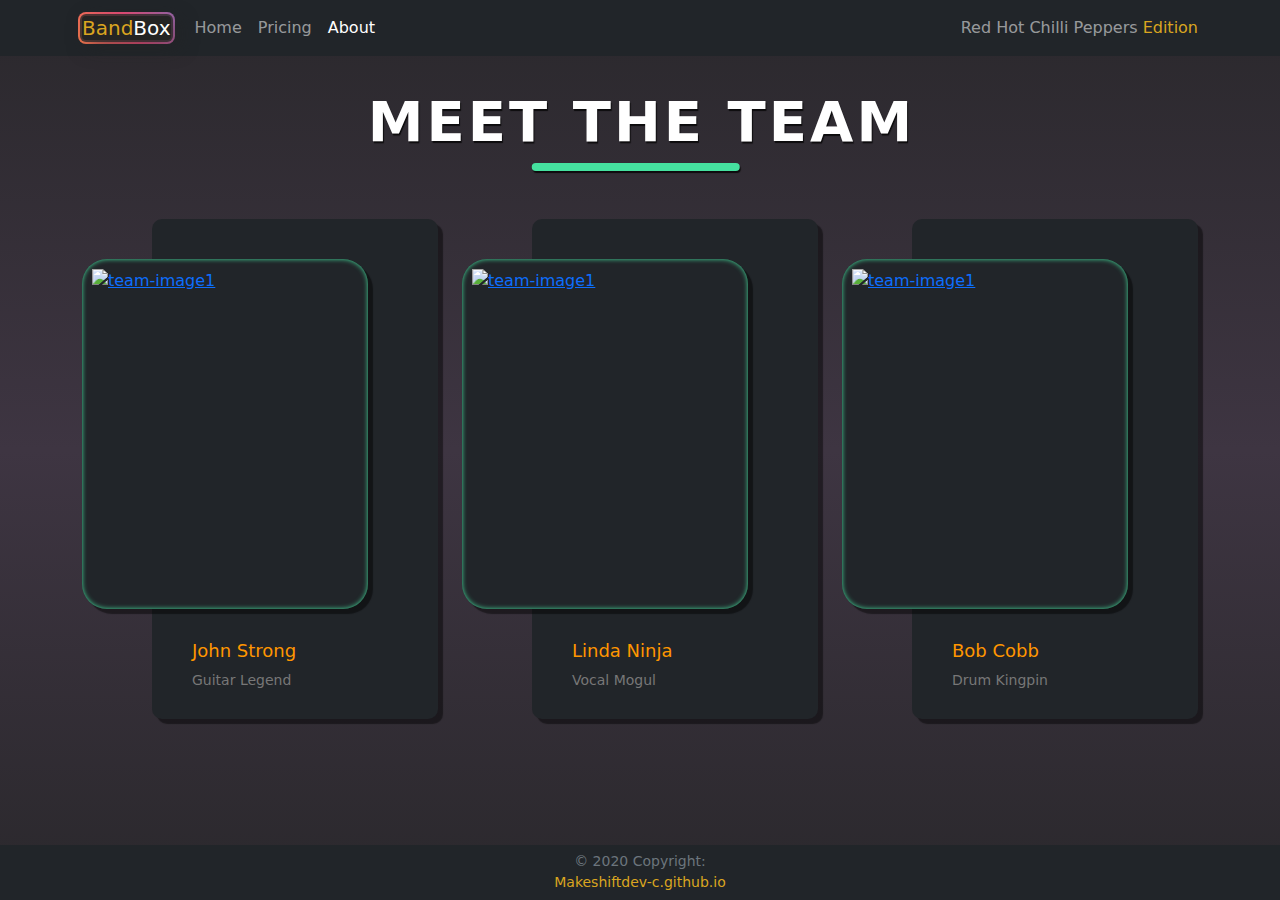
==== about.html @ 317f8b6e "added about page" ====
<!DOCTYPE html>
<html lang="en">
  <head>
    <script
      src="https://kit.fontawesome.com/6179cc83eb.js"
      crossorigin="anonymous"
    ></script>
    <meta charset="UTF-8" />
    <meta name="viewport" content="width=device-width, initial-scale=1.0" />
    <link rel="stylesheet" href="src/css/bootstrap.min.css" />
    <link rel="stylesheet" type="text/css" href="style.css" />
    <title>About Us | BandBox</title>
  </head>
  <body class="price-page">
    <header>
      <nav class="navbar navbar-expand-lg navbar-dark bg-dark">
        <div class="container-md">
          <h4
            class="my-0 mr-md-auto font-weight-normal gradient-border navbar-brand py-0"
          >
            <a href="index.html" class="text-white" id="logo"
              ><span class="gold">Band</span>Box</a
            >
          </h4>
          <button
            class="navbar-toggler"
            type="button"
            data-bs-toggle="collapse"
            data-bs-target="#navbarNav"
            aria-controls="navbarNav"
            aria-expanded="false"
            aria-label="Toggle navigation"
          >
            <span class="navbar-toggler-icon"></span>
          </button>
          <div class="collapse navbar-collapse" id="navbarNav">
            <ul class="navbar-nav me-auto mb-2 mb-lg-0">
              <li class="nav-item">
                <a class="nav-link" aria-current="page" href="index.html"
                  >Home</a
                >
              </li>
              <li class="nav-item">
                <a class="nav-link" href="pricing.html">Pricing</a>
              </li>
              <li class="nav-item">
                <a class="nav-link active" href="#">About</a>
              </li>
            </ul>
            <span class="navbar-text"
              >Red Hot Chilli Peppers <span class="gold">Edition</span></span
            >
          </div>
        </div>
      </nav>
    </header>
    <main
      class="plans-container d-flex flex-column justify-content-center align-items-center"
    >
      <div class="container-md">
        <h2 class="heading">Meet The Team</h2>
        <div class="row justify-content-center">
          <!-- block 1 -->
          <div class="col-lg-4 col-md-6 mb-3">
            <div class="about-box">
              <ul class="icons">
                <li>
                  <a href="#"><span class="fa fa-linkedin"></span></a>
                </li>
                <li>
                  <a href="#"><span class="fa fa-skype"></span></a>
                </li>
                <li>
                  <a href="#"><span class="fa fa-twitter"></span></a>
                </li>
                <li>
                  <a href="#"><span class="fa fa-facebook-f"></span></a>
                </li>
              </ul>
              <div class="image">
                <a href="#"
                  ><img
                    src="https://images.pexels.com/photos/2698935/pexels-photo-2698935.jpeg?auto=compress&cs=tinysrgb&dpr=2&h=650&w=940"
                    alt="team-image1"
                /></a>
              </div>
              <div class="title">
                <h3><a href="#">John Strong</a></h3>
                <div class="role">Guitar Legend</div>
              </div>
            </div>
          </div>
          <!-- block 1 -->
          <div class="col-lg-4 col-md-6 mb-3">
            <div class="about-box">
              <ul class="icons">
                <li>
                  <a href="#"><span class="fa fa-linkedin"></span></a>
                </li>
                <li>
                  <a href="#"><span class="fa fa-skype"></span></a>
                </li>
                <li>
                  <a href="#"><span class="fa fa-twitter"></span></a>
                </li>
                <li>
                  <a href="#"><span class="fa fa-facebook-f"></span></a>
                </li>
              </ul>
              <div class="image">
                <a href="#"
                  ><img
                    src="https://images.pexels.com/photos/1289107/pexels-photo-1289107.jpeg?auto=compress&cs=tinysrgb&dpr=2&h=650&w=940"
                    alt="team-image1"
                /></a>
              </div>
              <div class="title">
                <h3><a href="#">Linda Ninja</a></h3>
                <div class="role">Vocal Mogul</div>
              </div>
            </div>
          </div>
          <!-- block 1 -->
          <div class="col-lg-4 col-md-6 mb-5">
            <div class="about-box">
              <ul class="icons">
                <li>
                  <a href="#"><span class="fa fa-linkedin"></span></a>
                </li>
                <li>
                  <a href="#"><span class="fa fa-skype"></span></a>
                </li>
                <li>
                  <a href="#"><span class="fa fa-twitter"></span></a>
                </li>
                <li>
                  <a href="#"><span class="fa fa-facebook-f"></span></a>
                </li>
              </ul>
              <div class="image">
                <a href="#"
                  ><img
                    src="https://images.pexels.com/photos/3030332/pexels-photo-3030332.jpeg?auto=compress&cs=tinysrgb&dpr=2&h=650&w=940"
                    alt="team-image1"
                /></a>
              </div>
              <div class="title">
                <h3><a href="#">Bob Cobb</a></h3>
                <div class="role">Drum Kingpin</div>
              </div>
            </div>
          </div>
        </div>
      </div>
    </main>
    <script src="src/js/bootstrap.min.js"></script>
    <footer class="bg-dark d-flex justify-content-center align-items-center">
      <div class="p-0 m-0">
        <p class="small text-muted p-0 m-0">
          &copy; 2020 Copyright:<br />
          <span class="gold">Makeshiftdev-c.github.io</span>
        </p>
      </div>
    </footer>
  </body>
</html>
---- style.css ----
/*----------------- Basic Formatting -----------------------*/

html {
  min-height: 100%;
  background-color: #212529;
}
body {
  min-height: 100vh;
  background-color: rgba(0, 0, 0, 0.651);
  color: white;
}

.price-page {
  background-image: linear-gradient(
    to bottom,
    #2a282c 0%,
    #3e3542 50%,
    #2a282c 100%
  );
}

header {
  /*padding: 30px;*/
  /*padding-bottom: 30px;*/
}
/*main {
  width: calc(75% - 60px);
  float: left;
  padding: 30px;
}
aside {
  width: calc(25% - 60px);
  float: left;
  border-left: none;
  padding: 30px;
}*/

main {
  min-height: 100%;
}

footer {
  position: fixed;
  bottom: 0px;
  margin: 0 auto;
  width: 100%;
  height: 55.28px;
  text-align: center;
  z-index: 2;
}

hr {
  opacity: 0.7;
  padding: 0;
  margin-top: 1px;
  margin-bottom: 20px;
  border: 2px solid white;
  box-shadow: 0px 0px 5px 2px darkgrey;
  height: 11px !important;
  border-radius: 10%;
  background: linear-gradient(
    90deg,
    black,
    #fffa00,
    rgb(177, 172, 172),
    #1abc9c,
    #4400ff,
    violet,
    gold,
    violet,
    #4400ff,
    #1abc9c,
    rgb(177, 172, 172),
    #fffa00
  );
  background-size: 200% 100%;
  -webkit-animation: animated-divider 15s linear infinite;
  animation: animated-divider 15s linear infinite alternate;
}

@keyframes animated-divider {
  0% {
    background-position: 25% 50%;
  }
  100% {
    background-position: 95% 50%;
  }
}

/*----------------- End of Basic Formatting -----------------------*/

/*----------------- Nav and Logo -----------------------*/

.gold {
  color: goldenrod;
}

#logo {
  text-decoration: none;
}

.navbar {
  z-index: 100;
}

.gradient-border {
  --borderWidth: 4px;
  background: #292929;
  position: relative;
  border-radius: var(--borderWidth);
  box-shadow: inset 0 -3em 3em rgba(0, 0, 0, 0.123),
    0 0 0 2px rgba(43, 42, 42, 0.829), 0.3em 0.3em 1em rgba(34, 34, 34, 0.562);
}
.gradient-border:after {
  content: "";
  position: absolute;
  top: calc(-1 * var(--borderWidth));
  left: calc(-1 * var(--borderWidth));
  height: calc(100% + var(--borderWidth) * 2);
  width: calc(100% + var(--borderWidth) * 2);
  background: linear-gradient(
    60deg,
    #f79533,
    #f37055,
    #ef4e7b,
    #a166ab,
    #5073b8,
    #1098ad,
    #07b39b,
    #6fba82
  );
  border-radius: calc(2 * var(--borderWidth));
  z-index: -1;
  animation: animatedgradient 3s ease alternate infinite;
  background-size: 300% 300%;
}

@keyframes animatedgradient {
  0% {
    background-position: 0% 50%;
  }
  50% {
    background-position: 100% 50%;
  }
  100% {
    background-position: 0% 50%;
  }
}

/*----------------- End of Nav and Logo -----------------------*/

/*----------------- Carousel Hero -----------------------*/

.overlay {
  position: absolute;
  width: 100%;
  height: 100%;
  z-index: 2;
  background-color: #080d15;
  opacity: 0.7;
}

.carousel-fade {
  position: relative;
  height: calc(100vh - 110.56px);
  margin-top: 56px;
}

.carousel-fade img {
  position: relative;
  height: calc(100vh - 110.56px);
  object-fit: cover;
  object-position: 50% 30%;
}

.carousel-fade .carousel-inner .carousel-item {
  height: calc(100vh - 110.56px);
}

.carousel-fade .carousel-indicators > li {
  margin: 0 2px 0 2px;
  background-color: #f39c12;
  border-color: #f39c12;
  opacity: 0.7;
  display: inline-block;
  width: 10px;
  height: 10px;
  margin: 1px;
  text-indent: -999px;
  cursor: pointer;
  border: 1px solid rgba(0, 0, 0, 0);
  border-radius: 10px;
}
.carousel-fade .carousel-indicators > li.active {
  width: 10px;
  height: 10px;
  opacity: 1;
}

.hero {
  position: absolute;
  z-index: 2;
  top: 50%;
  left: 50%;
  color: #fff;
  text-align: center;
  text-transform: uppercase;
  text-shadow: 1px 1px 0 rgba(0, 0, 0, 0.75);
  -webkit-transform: translate3d(-50%, -50%, 0);
  -moz-transform: translate3d(-50%, -50%, 0);
  -ms-transform: translate3d(-50%, -50%, 0);
  -o-transform: translate3d(-50%, -50%, 0);
  transform: translate3d(-50%, -50%, 0);
}
.hero h1 {
  font-size: 6em;
  font-weight: bold;
  color: #fff;
  margin: 0;
  padding: 0;
}

.carousel-fade .carousel-inner .carousel-item .hero {
  opacity: 0;
  -webkit-transition: 2s all ease-in-out 0.1s;
  -moz-transition: 2s all ease-in-out 0.1s;
  -ms-transition: 2s all ease-in-out 0.1s;
  -o-transition: 2s all ease-in-out 0.1s;
  transition: 2s all ease-in-out 0.1s;
}
.carousel-fade .carousel-inner .carousel-item.active .hero {
  opacity: 1;
  -webkit-transition: 2s all ease-in-out 0.1s;
  -moz-transition: 2s all ease-in-out 0.1s;
  -ms-transition: 2s all ease-in-out 0.1s;
  -o-transition: 2s all ease-in-out 0.1s;
  transition: 2s all ease-in-out 0.1s;
}

.btn.btn-lg {
  padding: 10px 40px;
}
.btn.btn-primary,
.btn.btn-primary:hover,
.btn.btn-primary:focus {
  white-space: nowrap;
  color: #f5f5f5;
  background-color: #1abc9c;
  border-color: #1abc9c;
  outline: none;
  margin: 20px auto;
}

@media screen and (max-width: 640px) {
  .hero h1 {
    font-size: 4em;
  }
}

/*----------------- End of Carousel Hero -----------------------*/

/*----------------- Price Plans -----------------------*/

.wrapper {
  min-height: calc(100vh - 130px);
  margin-bottom: 50px;
}
.single-pricing {
  position: relative;
  text-align: center;
  background-color: #262626;
  color: #fff;
  margin: 0 20px;
  padding: 30px;
  border-radius: 3px;
  box-shadow: 0 0 10px black;
  transform: translateX(4px);
}
.head-text {
  background-color: transparent;
  border-bottom: 0;
  padding: 15px 0;
  border-radius: 3px 3px 0 0;
}
.head-text h3 {
  font-family: poppins;
  margin: 0;
  font-size: 20px;
  letter-spacing: 1px;
  font-weight: 700;
  text-transform: uppercase;
  color: #fafafa;
}
.price-area .price-area span {
  font-weight: 600;
}

.price-area {
  position: relative;
  padding: 10px 0;
  color: #fff;
  font-weight: 300;
  font-size: 64px;
  line-height: 1;
}

.price-area span.duration {
  display: block;
  font-size: 12px;
  font-weight: 600;
  text-transform: uppercase;
  text-align: center;
  color: #888;
  letter-spacing: 1px;
  color: #999;
  margin: 20px 0 0 3px;
}
.price-area:after,
.feature-area {
  border: 0;
  font-family: poppins;
}
.feature-area ul {
  margin: 0;
  padding: 15px 0;
  list-style: none;
}
.feature-area li {
  padding: 6px 0;
  font-size: 14px;
}
.label-area {
  width: 80px;
  height: 80px;
  position: absolute;
  top: -1px;
  right: -1px;
  text-align: center;
  border-top-right-radius: 3px;
  background: /*#ef4368*/ goldenrod;
}
.label-area span {
  position: absolute;
  top: 22px;
  right: 3px;
  text-transform: uppercase;
  transform: rotate(45deg);
  font-weight: 700;
  font-size: 10px;
  color: #fff;
  letter-spacing: 1px;
}
.label-area::before {
  content: "";
  display: block;
  width: 0;
  height: 0;
  border-style: solid;
  border-width: 80px 0 0 80px;
  border-color: transparent transparent transparent #262626;
}

@media (max-width: 991px) {
  h3 {
    font-size: 20px;
  }
  .single-pricing {
    margin-bottom: 30px;
  }
  .pricing-area {
    /*margin-top: 25px;*/
    margin-top: 30px;
  }
}

@media (max-width: 300px) {
  .pricing-area .btn.btn-lg {
    padding: 0.5rem 1rem;
  }
}

.row {
  position: relative;
}
.box {
  position: relative;
  height: 100%;
}

.box:before {
  content: "";
  width: 100%;
  position: absolute;
  top: -3px;
  right: -3px;
  bottom: -3px;
  background: #fff;
  transform: scaleX(0.9) skew(4deg, 3deg);
  z-index: 0;
  opacity: 0.4;
  border-radius: 3px;
  box-shadow: 0 2px 10px black;
}

.box-1.box:before {
  background: linear-gradient(315deg, #ff0057, #e64a19);
}

.box-2.box:before {
  background: linear-gradient(315deg, #89ff00, #00bcd4);
}

.box-3.box:before {
  background: linear-gradient(315deg, #e91e63, #5d02ff);
}

/*-----------------     Meet the Team Section    ------------------------------*/

.heading {
  font-size: 3.5em;
  font-weight: bold;
  color: #fff;
  letter-spacing: 3px;
  margin-right: -3px;
  margin-top: 1rem;
  margin-bottom: 4rem;
  padding: 0;
  text-align: center;
  text-transform: uppercase;
  text-shadow: 1px 2px 1px rgba(0, 0, 0, 0.75);
  position: relative;
}

.heading::before {
  content: "";
  width: 13rem;
  height: 0.5rem;
  background-color: #45e19f;
  position: absolute;
  bottom: -1rem;
  left: 50%;
  transform: translateX(-53%);
  border-radius: 2rem;
  box-shadow: 1px 2px 1px rgba(0, 0, 0, 0.75);
}

.about-box {
  position: relative;
  padding: 40px 70px 28px 0px;
  margin-bottom: 43px;
}
.about-box::before {
  content: "";
  position: absolute;
  top: 0px;
  bottom: 0px;
  right: 0px;
  left: 70px;
  background: #212529;
  border-radius: 10px;
  transition: all 600ms ease;
  -webkit-transition: all 600ms ease;
  -moz-transition: all 600ms ease;
  -o-transition: all 600ms ease;
  box-shadow: 5px 5px 1px #00000073;
}

.about-box::after {
  content: "";
  width: 0%;
  position: absolute;
  top: 0px;
  bottom: 0px;
  left: 70px;
  background: linear-gradient(to bottom, #ffeb3c 0%, #ff9600 100%);
  background: -webkit-linear-gradient(to top, #ffeb3c 0%, #ff9600 100%);
  border-radius: 10px;
  transition: all 600ms ease;
  -webkit-transition: all 600ms ease;
  -moz-transition: all 600ms ease;
  -o-transition: all 600ms ease;
}
.about-box:hover::after {
  width: 81%;
}
.icons {
  position: absolute;
  top: 100px;
  right: 8px;
  list-style-type: none;
  z-index: 1;
}
.icons li {
  position: relative;
  margin: 20px;
}
.icons li a {
  position: relative;
  color: #ff9600;
  font-size: 18px;
  transition: all 400ms;
  -webkit-transition: all 400ms;
}
.about-box:hover .icons li a {
  color: #212529;
}
.about-box .icons li:hover a {
  color: #45e19f;
}

.image {
  position: relative;
  background: #212529;
  border-radius: 25px;
  z-index: 1;
  box-shadow: 0px 0px 5px #45e19f inset, 5px 5px 1px #00000073;
}
.about-box:hover .image {
  box-shadow: 0px 0px 5px goldenrod inset, 5px 5px 1px #00000073;
}
.image img {
  position: relative;
  width: 100%;
  height: 350px;
  object-fit: cover;
  object-position: 50% 50%;
  display: block;
  padding: 10px;
  border-radius: 25px;
  overflow: hidden;
}

.title {
  position: relative;
  text-align: left;
  padding: 30px 15px 0px 110px;
  z-index: 1;
}
.title h3 {
  position: relative;
  color: #2200bd;
  font-size: 18px;
  font: 700;
  line-height: 1.3em;
}
.title h3 a {
  position: relative;
  text-decoration: none;
  color: #ff9600;
  transition: all 0.4s;
  -webkit-transition: all 0.4s;
}
.about-box:hover .title h3 a {
  color: #fff;
}
.role {
  position: relative;
  margin-top: 5px;
  color: #777777;
  font-size: 14px;
}
.about-box:hover .role {
  color: #fff;
}

.plans-container {
  min-height: calc(100vh - 130px);
  margin-bottom: 50px;
}
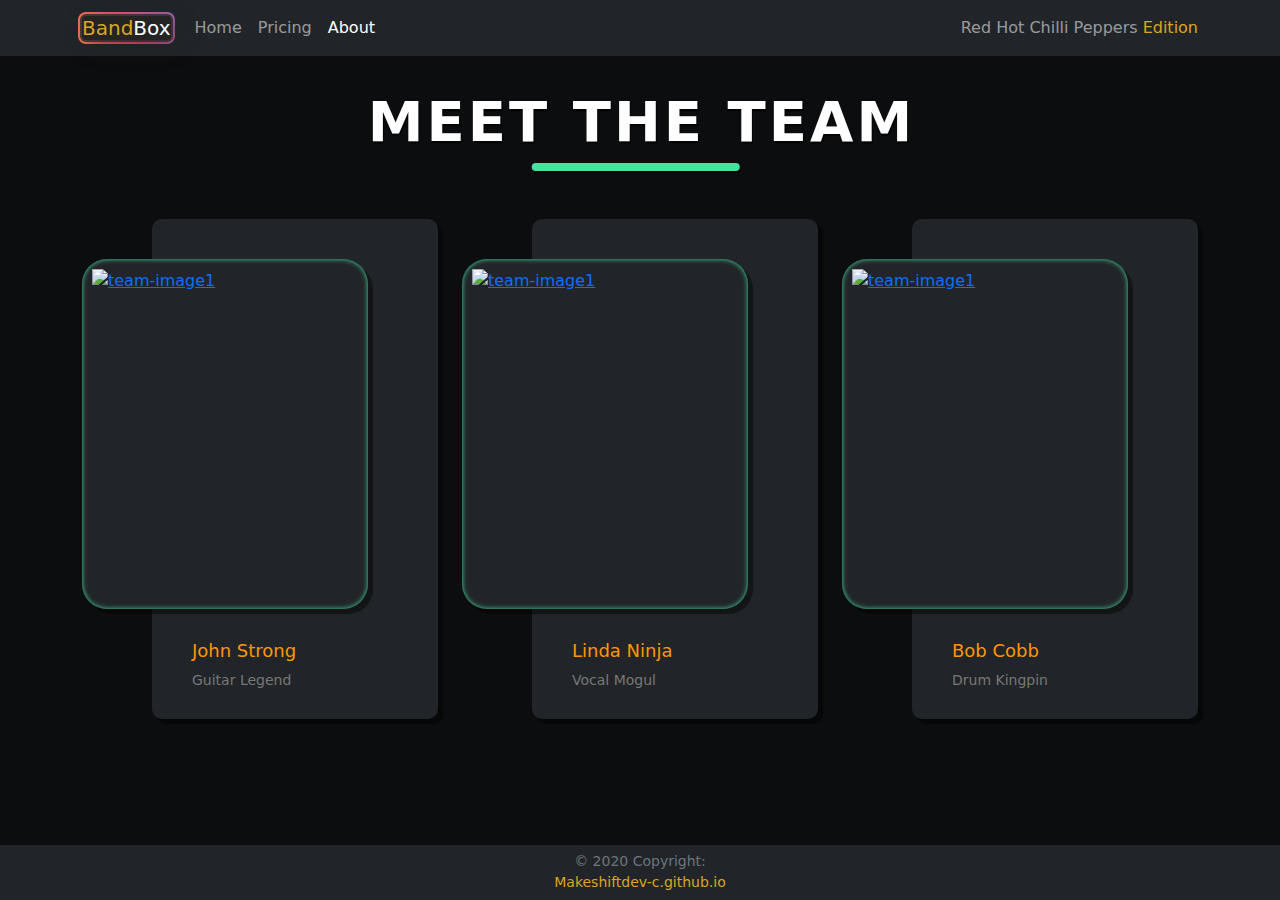
==== commit 4ec345e4: "changed class name" ====
--- a/about.html
+++ b/about.html
@@ -11,7 +11,7 @@
     <link rel="stylesheet" type="text/css" href="style.css" />
     <title>About Us | BandBox</title>
   </head>
-  <body class="price-page">
+  <body class="gradient-background">
     <header>
       <nav class="navbar navbar-expand-lg navbar-dark bg-dark">
         <div class="container-md">
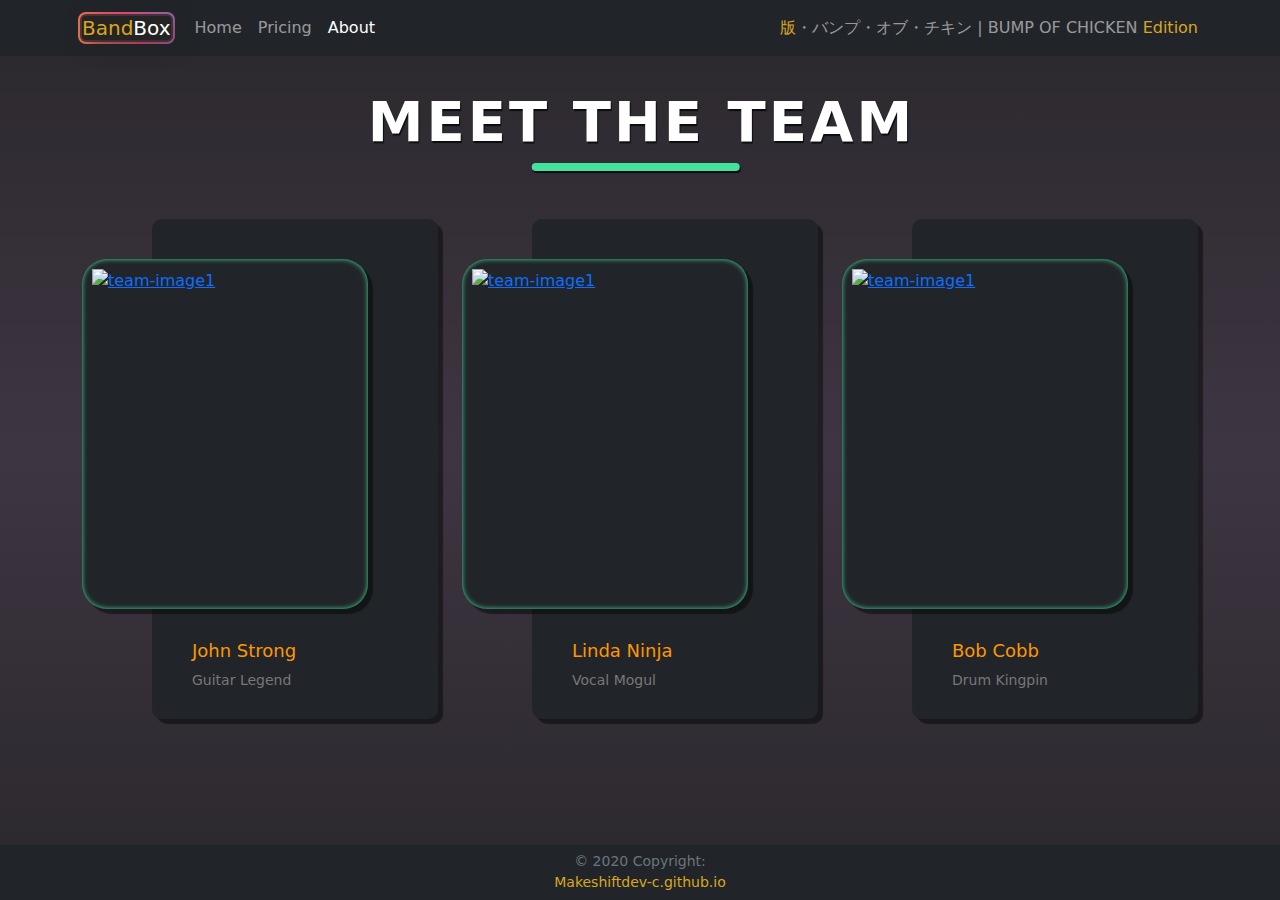
==== commit 959806eb: "Update about.html" ====
--- a/about.html
+++ b/about.html
@@ -47,8 +47,9 @@
                 <a class="nav-link active" href="#">About</a>
               </li>
             </ul>
-            <span class="navbar-text"
-              >Red Hot Chilli Peppers <span class="gold">Edition</span></span
+            <span class="navbar-text">
+              <span class="gold">版</span>・バンプ・オブ・チキン | BUMP OF
+              CHICKEN <span class="gold">Edition</span></span
             >
           </div>
         </div>
--- a/style.css
+++ b/style.css
@@ -10,7 +10,7 @@
   color: white;
 }
 
-.price-page {
+.gradient-background {
   background-image: linear-gradient(
     to bottom,
     #2a282c 0%,
@@ -53,7 +53,7 @@
   opacity: 0.7;
   padding: 0;
   margin-top: 1px;
-  margin-bottom: 20px;
+  margin-bottom: 1px;
   border: 2px solid white;
   box-shadow: 0px 0px 5px 2px darkgrey;
   height: 11px !important;
@@ -262,7 +262,7 @@
 /*----------------- Price Plans -----------------------*/
 
 .wrapper {
-  min-height: calc(100vh - 130px);
+  min-height: calc(100vh - 121px);
   margin-bottom: 50px;
 }
 .single-pricing {
@@ -567,3 +567,123 @@
   min-height: calc(100vh - 130px);
   margin-bottom: 50px;
 }
+
+/*-------------------------        ----------------------------*/
+
+.content-wrapper {
+  min-height: calc(100vh - 109px);
+  margin-bottom: 50px;
+}
+
+.index-title h2 {
+  margin: 101.5px 0;
+}
+
+.section_2 {
+  box-shadow: 0px 0px 5px white;
+}
+
+.index-details {
+  margin: 30px;
+}
+
+.index-details p {
+  font-weight: 300;
+  padding: 10px 49px;
+
+  /*padding-top: 310px;*/
+}
+
+iframe {
+  box-shadow: 0px 0px 5px white;
+}
+
+@media (max-width: 1200px) {
+  .section_1-contents {
+    margin: 0;
+    padding: 0;
+  }
+  .section_2 {
+    margin-top: 10px;
+    margin-bottom: 50px;
+    width: 98%;
+  }
+  .index-details p {
+    padding: 10px 40px;
+  }
+}
+
+/* --------------- Sidebar ---------------- */
+
+.sidebar-overlay {
+  position: fixed;
+  top: 0;
+  right: 0;
+  bottom: 55.27px;
+  width: 100%;
+  transition: all 0.3s linear;
+  background: #2929298f;
+  z-index: 2;
+  visibility: hidden;
+}
+.sidebar {
+  position: fixed;
+  top: 56px;
+  right: 0;
+  bottom: 55.27px;
+  width: 100%;
+  overflow: scroll;
+  overflow-x: hidden;
+  z-index: 3;
+  background: #212529;
+  padding: 1.5rem;
+  transition: all 0.6s linear;
+  transform: translateX(100%);
+}
+.showSidebar {
+  transform: translateX(0);
+}
+.showOverlay {
+  visibility: visible;
+}
+@media screen and (min-width: 768px) {
+  .sidebar {
+    width: 30vw;
+    min-width: 450px;
+  }
+}
+
+.close-sidebar {
+  font-size: 1.7rem;
+  cursor: pointer;
+}
+.sidebar h2 {
+  text-transform: capitalize;
+  text-align: center;
+  letter-spacing: 0.1rem;
+  margin-bottom: 2rem;
+}
+
+.body-sidebarOpen {
+  overflow: hidden;
+}
+
+/*-------------------------- -----------------------------*/
+.card {
+  padding: 0;
+  margin: 0;
+  background-color: #212529;
+  margin-bottom: 30px;
+  box-shadow: 0px 0px 5px black;
+  border: none;
+}
+
+.card:last-of-type {
+  margin-bottom: 20px;
+}
+
+.card .btn.btn-primary,
+.card .btn.btn-primary:hover,
+.card .btn.btn-primary:focus {
+  margin: 0;
+}
